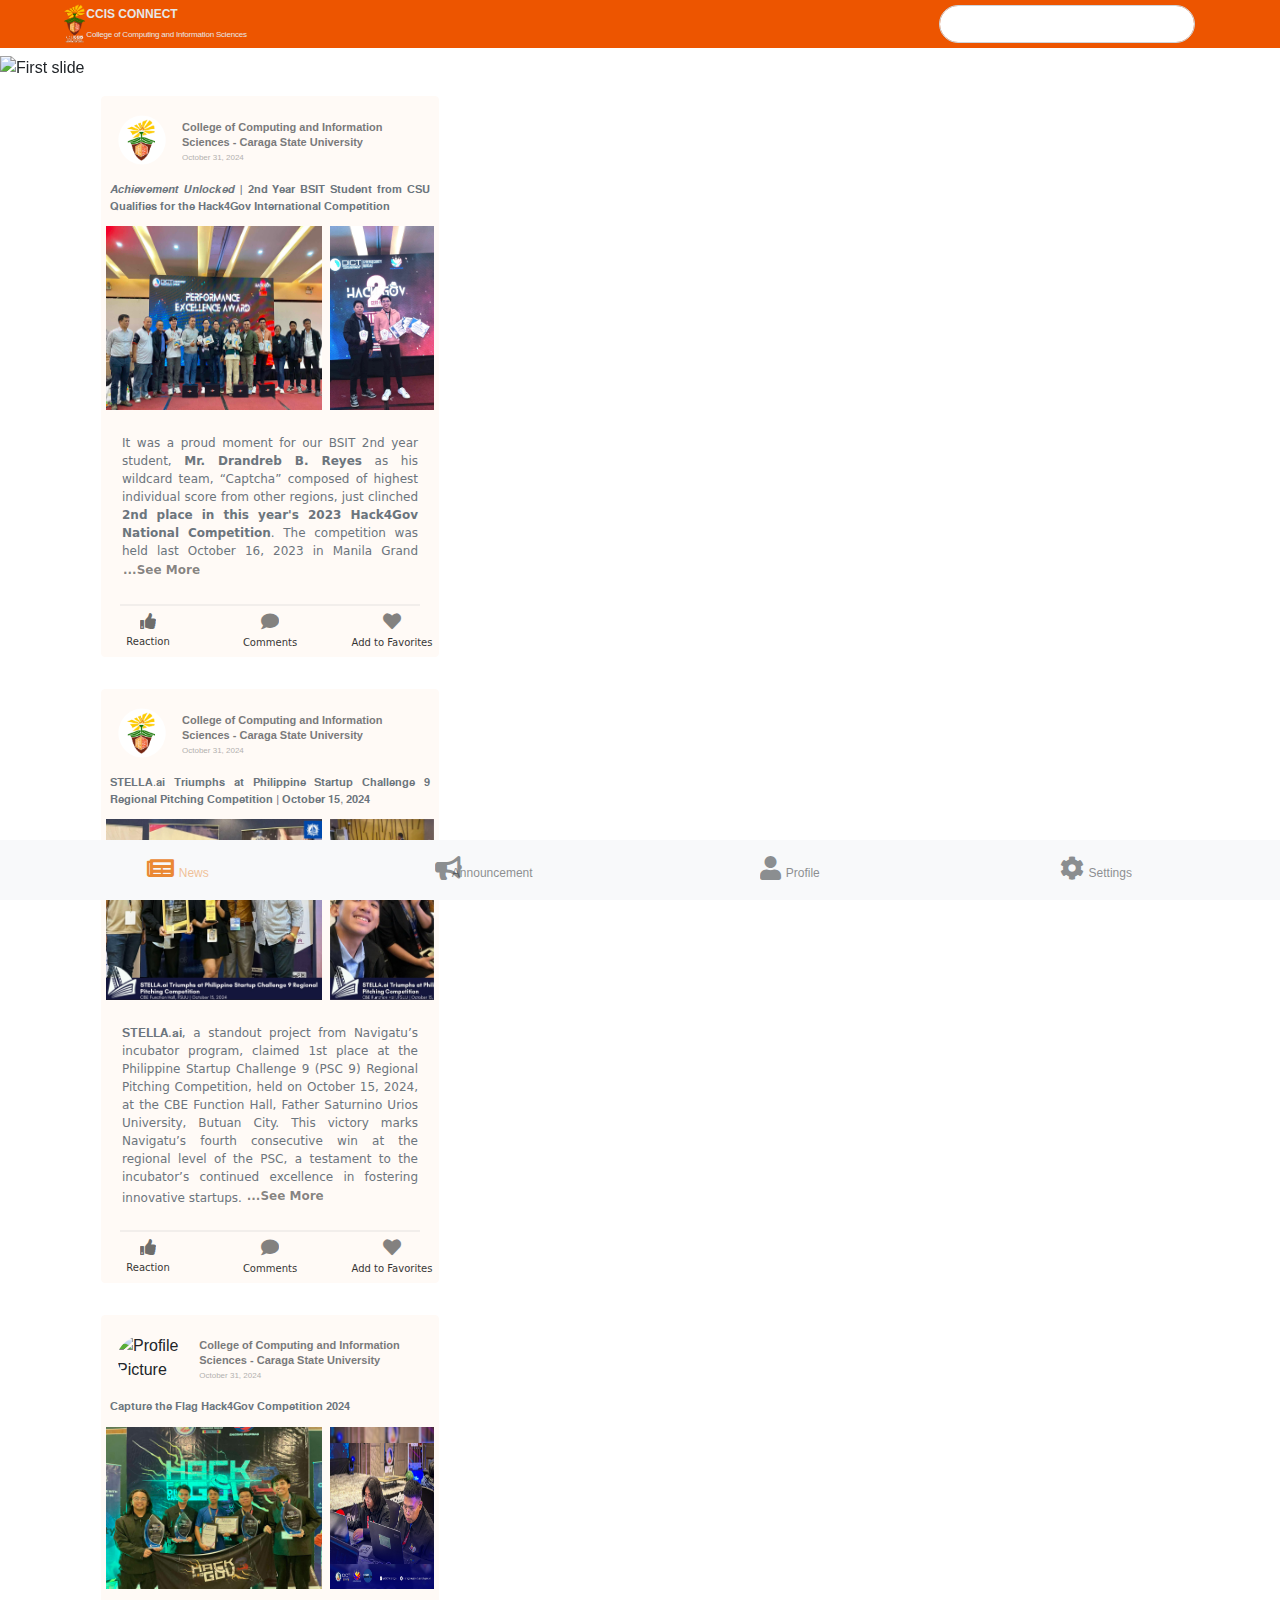
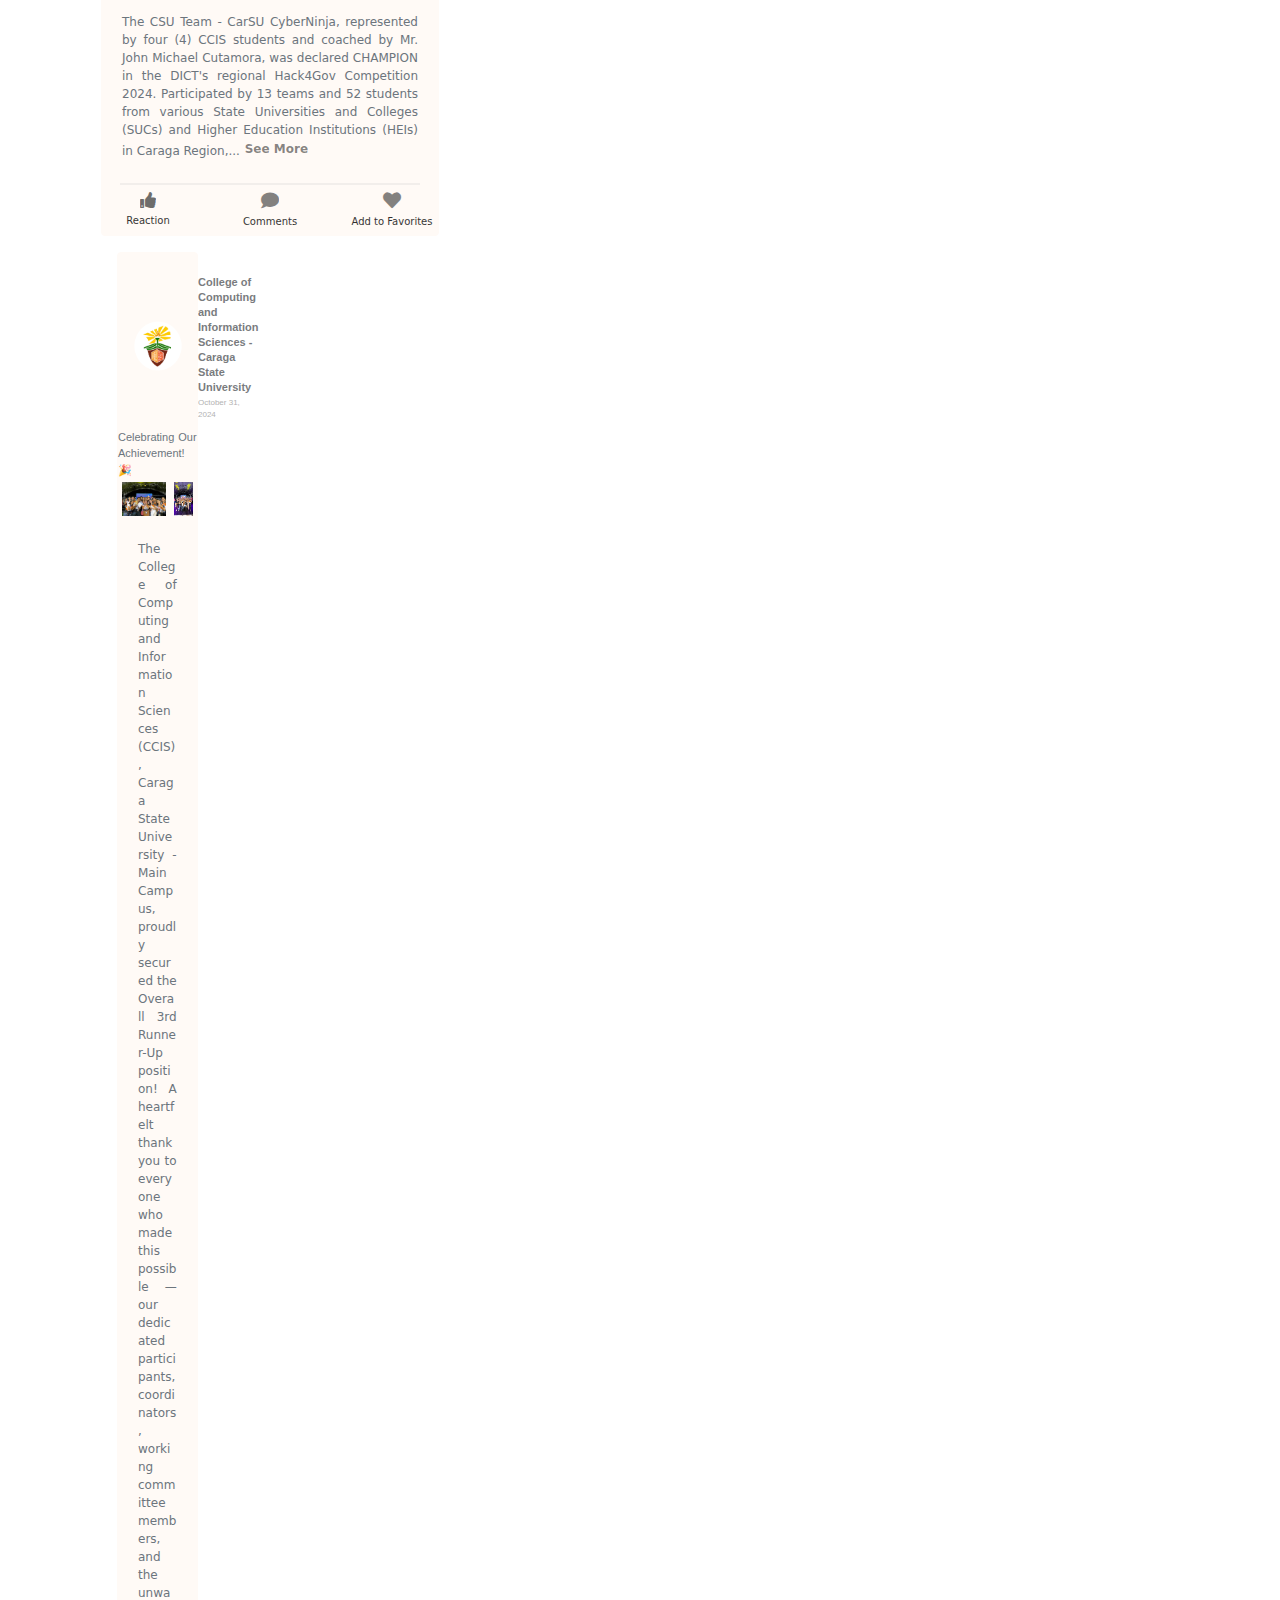
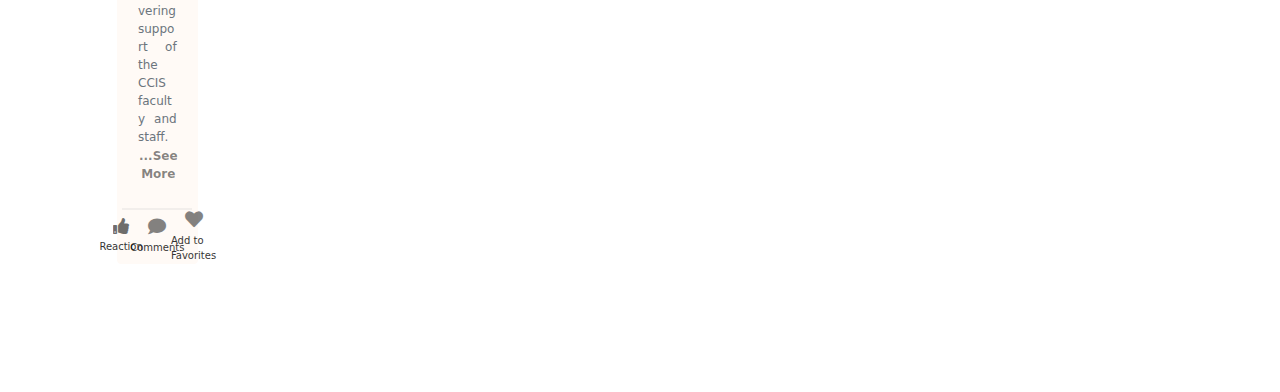
==== pages/index.html @ 8ba3f89b "Fixed Folder Structure" ====
<!DOCTYPE html>
<html lang="en">
  <head>
    <meta charset="UTF-8" />
    <meta name="viewport" content="width=device-width, initial-scale=1.0" />
    <title>CCIS CONNECT</title>
    <link
      href="https://cdn.jsdelivr.net/npm/bootstrap@5.3.0/dist/css/bootstrap.min.css"
      rel="stylesheet"
    />
    <link rel="stylesheet" href="/assets/index.css" />
    <link
      href="https://stackpath.bootstrapcdn.com/bootstrap/4.5.2/css/bootstrap.min.css"
      rel="stylesheet"
    />
    <link
      rel="stylesheet"
      href="https://cdnjs.cloudflare.com/ajax/libs/font-awesome/5.15.4/css/all.min.css"
    />
  </head>
  <body>
    <!-- Header -->
    <header class="header">
      <div class="container">
        <div class="row align-items-center">
          <div class="col-2 col-md-auto text-center logo ps-0 ms-n2">
            <img
              src="\assets\images\logo\logo.png"
              alt="CCIS Logo"
              class="img-fluid mt-1"
              style="height: 44px"
            />
          </div>

          <!-- Text Column -->
          <div class="col-5 col-md text-start ps-0 ms-n2">
            <h2 class="mb-2 title">CCIS CONNECT</h2>
            <p class="mb-0 small">
              College of Computing and Information Sciences
            </p>
          </div>

          <div class="col col-md-auto text-end search">
            <form class="d-flex position-relative">
              <input
                class="form-control rounded-pill extended-search"
                type="search"
                aria-label="Search"
                style="padding-right: 35px"
              />
              <span
                class="position-absolute end-0 top-50 translate-middle-y me-3"
              >
                <i class="bi bi-search"></i>
                <!-- Bootstrap icon class for a search icon -->
              </span>
            </form>
          </div>
        </div>
      </div>
    </header>
    <!-- End Header -->

    <!-- Navbar -->

    <!-- Navigation Bar -->
    <nav class="navbar fixed-bottom navbar-light bg-light">
      <div class="container-fluid pl-4">
        <div class="row w-100 text-center">
          <div class="col-3">
            <a class="nav-link btn-nav" href="index.html">
              <i class="fas fa-newspaper"></i>
              <span>News</span>
            </a>
          </div>
          <div class="col-3">
            <a class="nav-link btn-nav" href="Announcement.html">
              <i class="fas fa-bullhorn"></i>
              <span class="asq">Announcement</span>
            </a>
          </div>
          <div class="col-3">
            <a class="nav-link btn-nav" href="#">
              <i class="fas fa-user"></i>
              <span clas>Profile</span>
            </a>
          </div>
          <div class="col-3">
            <a class="nav-link btn-nav" href="#">
              <i class="fas fa-cog"></i>
              <span>Settings</span>
            </a>
          </div>
        </div>
      </div>
    </nav>

    <!-- End Navbar -->

    <!-- Start Carousel -->
    <div class="carousel-container">
      <div
        id="carouselExampleIndicators"
        class="carousel slide pt-2"
        data-bs-ride="carousel"
      >
        <div class="carousel-indicators">
          <button
            type="button"
            data-bs-target="#carouselExampleIndicators"
            data-bs-slide-to="0"
            class="active"
            aria-current="true"
            aria-label="Slide 1"
          ></button>
          <button
            type="button"
            data-bs-target="#carouselExampleIndicators"
            data-bs-slide-to="1"
            aria-label="Slide 2"
          ></button>
          <button
            type="button"
            data-bs-target="#carouselExampleIndicators"
            data-bs-slide-to="2"
            aria-label="Slide 3"
          ></button>
        </div>
        <div class="carousel-inner">
          <div class="carousel-item active">
            <img
              src="/assets/images/Slides/1.png"
              class="d-block w-100"
              alt="First slide"
            />
          </div>
          <div class="carousel-item">
            <img
              src="/assets/images/Slides/2.jpg"
              class="d-block w-100"
              alt="Second slide"
            />
          </div>
          <div class="carousel-item">
            <img
              src="a/ssets/images/Slides/3.jpg"
              class="d-block w-100"
              alt="Third slide"
            />
          </div>
        </div>
        <button
          class="carousel-control-prev"
          type="button"
          data-bs-target="#carouselExampleIndicators"
          data-bs-slide="prev"
        >
          <span class="carousel-control-prev-icon" aria-hidden="true"></span>
          <span class="visually-hidden">Previous</span>
        </button>
        <button
          class="carousel-control-next"
          type="button"
          data-bs-target="#carouselExampleIndicators"
          data-bs-slide="next"
        >
          <span class="carousel-control-next-icon" aria-hidden="true"></span>
          <span class="visually-hidden">Next</span>
        </button>
      </div>
    </div>
    <!-- End Carousel -->

    <!-- Content Cards -->
    <div class="container">
      <!-- First Card -->
      <div class="col-md-4 p-3">
        <div class="card">
          <!-- Profile -->
          <div class="container mt-2">
            <div class="profile-container">
              <div class="profilepic">
                <img
                  src="/assets/images/Profile/Profile Pic.png"
                  alt="Profile Picture"
                  width="50px"
                />
              </div>
              <div class="profile-info text-start">
                <p class="user_name mt-1">
                  College of Computing and Information Sciences - Caraga State
                  University
                </p>
                <small class="date">October 31, 2024</small>
              </div>
            </div>
          </div>
          <!--  End Profile -->
          <div class="container">
            <div class="row pt-2 pb-">
              <small class="text-secondary title p-2"
                >𝑨𝒄𝒉𝒊𝒆𝒗𝒆𝒎𝒆𝒏𝒕 𝑼𝒏𝒍𝒐𝒄𝒌𝒆𝒅 | 𝟐𝐧𝐝 𝐘𝐞𝐚𝐫 𝐁𝐒𝐈𝐓 𝐒𝐭𝐮𝐝𝐞𝐧𝐭 𝐟𝐫𝐨𝐦 𝐂𝐒𝐔 𝐐𝐮𝐚𝐥𝐢𝐟𝐢𝐞𝐬
                𝐟𝐨𝐫 𝐭𝐡𝐞 𝐇𝐚𝐜𝐤𝟒𝐆𝐨𝐯 𝐈𝐧𝐭𝐞𝐫𝐧𝐚𝐭𝐢𝐨𝐧𝐚𝐥 𝐂𝐨𝐦𝐩𝐞𝐭𝐢𝐭𝐢𝐨𝐧</small
              >
            </div>
            <div class="row g-0">
              <div class="col-8 p-1">
                <img
                  src="/assets/images/News Feed/1.jpg"
                  class="img-fluid w-100 h-100"
                  alt="CCIS Achievement"
                />
              </div>
              <div class="col-4 p-1">
                <img
                  src="/assets/images/News Feed/2.jpg"
                  class="img-fluid w-100"
                  alt="CCIS Achievement"
                />
              </div>
            </div>
          </div>

          <div class="card-body text-secondary">
            <p class="card-text cardtext">
              <span class="preview-text">
                It was a proud moment for our BSIT 2nd year student,
                <b>Mr. Drandreb B. Reyes</b> as his wildcard team, “Captcha”
                composed of highest individual score from other regions, just
                clinched
                <b
                  >2nd place in this year's 2023 Hack4Gov National
                  Competition</b
                >. The competition was held last October 16, 2023 in Manila
                Grand
              </span>
              <span class="more-text" style="display: none">
                Opera Hotel, Santa Cruz Manila. Team “AdDU” from Ateneo de Davao
                University hailed as the Champion of this year's 2023 Hack4Gov
                National Competition. Last August 2023, Mr. Drandreb B. Reyes,
                together with his teammates “Kr4ken” of Caraga State University
                bagged 1st runner-up in the Hack4Gov Capture the Flag Regional
                Qualifying Round, with FSUU team winning the Hack4Gov
                competition. During the competition, Mr. Drandreb B. Reyes
                achieved the highest individual score and earned a spot in the
                wildcard representing Mindanao Region. Mr. Drandreb B. Reyes
                will be one of the representatives of the Philippines in the
                International Competition as he scored among the highest in the
                2023 Hack4Gov National Competition, mentored by Mr. John Michael
                F. Cutamora.
              </span>
              <button class="toggle-btn btn btn-link p-0">...See More</button>
            </p>
          </div>
          <!-- Reaction Area -->
          <div class="row">
            <div class="container text-secondary">
              <hr
                style="
                  width: 89%;
                  border-color: #ccc;
                  border-width: 2px;
                  margin: 0 auto;
                "
              />
            </div>

            <div class="col-4 interaction">
              <div class="reaction-container text-center position-relative">
                <!-- Reaction Emojis Container -->
                <div id="reactionEmojis" class="reaction-emojis">
                  <span class="emoji" data-reaction="👍">👍</span>
                  <span class="emoji" data-reaction="👏">👏</span>
                  <span class="emoji" data-reaction="❤️">❤️</span>
                  <span class="emoji" data-reaction="😂">😂</span>
                  <span class="emoji" data-reaction="😮">😮</span>
                  <span class="emoji" data-reaction="😢">😢</span>
                </div>

                <!-- Like Button -->
                <button id="likeButton" class="reaction-btn btn btn-link">
                  <i class="fas fa-thumbs-up"></i>
                  <!-- Like icon -->
                  <span id="selectedReaction">Reaction</span>
                </button>
              </div>
            </div>
            <!-- Comment Button -->
            <div class="col-4 text-secondary interaction">
              <div class="interaction-item comment-toggle">
                <i class="fas fa-comment"></i>
                <span>Comments</span>
              </div>
            </div>

            <!-- End Comment -->

            <!-- Favorites -->
            <div class="col-4 text-secondary interaction">
              <div class="interaction-item favorite-toggle">
                <i class="fas fa-heart"></i>
                <span>Add to Favorites</span>
              </div>
            </div>

            <!-- End Favorites -->

            <!-- Comment Display -->

            <!-- Comments Section -->
            <div class="container mt-2 comment-section d-none">
              <div class="row">
                <div class="col-12">
                  <!-- Example Comment -->

                  <div id="commentsContainer" class="mt-4">
                    <!-- Existing Comments -->
                    <!-- Comment 1 -->
                    <div class="d-flex align-items-start m-2 pb-2 comment">
                      <img
                        src="/assets/images/Profile/profile pic 2.jpg"
                        alt="Profile Picture"
                        class="profile-pic"
                      />
                      <div class="ms-2">
                        <b id="user_name">John Doe</b>
                        <p class="comment-text">
                          Congratulations on this amazing achievement!
                        </p>
                      </div>
                    </div>
                    <!-- Comment 2 -->
                    <div class="d-flex align-items-start m-2 mb-2 comment">
                      <img
                        src="/assets/images/Profile/profile pic 3.jpg"
                        alt="Profile Picture"
                        class="profile-pic"
                      />
                      <div class="ms-2">
                        <b id="user_name">Mike Frost</b>
                        <p class="comment-text">
                          Amazing work! Wishing you all the best for the future.
                        </p>
                      </div>
                    </div>
                  </div>
                </div>
                <!-- Add Comment Form -->
                <div class="col-12 mt-4 pb-2">
                  <!-- Add Comment Input -->
                  <div class="d-flex align-items-start">
                    <img
                      src="/assets/images/Profile/Profile Pic.png"
                      alt="Your Profile Picture"
                      class="profile-pic"
                    />
                    <div class="ms-2 flex-grow-1">
                      <input
                        type="text"
                        class="form-control small-input"
                        id="commentInput"
                        placeholder="Add a comment..."
                      />
                    </div>
                    <button class="btn post-btn-custom ms-2" id="addCommentBtn">
                      <i class="fas fa-paper-plane"></i>
                    </button>
                  </div>
                </div>

                <!-- End Add Comment Form -->
              </div>
            </div>
            <!-- End Comment Display -->
          </div>

          <!-- End Reaction -->
        </div>
      </div>
      <!-- End First Card -->
      <!-- Second Card -->
      <div class="col-md-4 p-3">
        <div class="card">
          <!-- Profile -->
          <div class="container mt-2">
            <div class="profile-container">
              <div class="profilepic">
                <img
                  src="/assets/images/Profile/Profile Pic.png"
                  alt="Profile Picture"
                  width="50px"
                />
              </div>
              <div class="profile-info text-start">
                <p class="user_name mt-1">
                  College of Computing and Information Sciences - Caraga State
                  University
                </p>
                <small class="date">October 31, 2024</small>
              </div>
            </div>
          </div>
          <!--  End Profile -->
          <div class="container">
            <div class="row pt-2 pb-">
              <small class="text-secondary title p-2"
                >𝐒𝐓𝐄𝐋𝐋𝐀.𝐚𝐢 𝐓𝐫𝐢𝐮𝐦𝐩𝐡𝐬 𝐚𝐭 𝐏𝐡𝐢𝐥𝐢𝐩𝐩𝐢𝐧𝐞 𝐒𝐭𝐚𝐫𝐭𝐮𝐩 𝐂𝐡𝐚𝐥𝐥𝐞𝐧𝐠𝐞 𝟗 𝐑𝐞𝐠𝐢𝐨𝐧𝐚𝐥
                𝐏𝐢𝐭𝐜𝐡𝐢𝐧𝐠 𝐂𝐨𝐦𝐩𝐞𝐭𝐢𝐭𝐢𝐨𝐧 | 𝐎𝐜𝐭𝐨𝐛𝐞𝐫 𝟏𝟓, 𝟐𝟎𝟐𝟒</small
              >
            </div>
            <div class="row g-0">
              <div class="col-8 p-1">
                <img
                  src="/assets/images/News Feed/10.jpg"
                  class="img-fluid w-100 h-100"
                  alt="CCIS Achievement"
                />
              </div>
              <div class="col-4 p-1">
                <img
                  src="/assets/images/News Feed/11.jpg"
                  class="img-fluid w-100 h-100"
                  alt="CCIS Achievement"
                />
              </div>
            </div>
          </div>

          <div class="card-body text-secondary">
            <p class="card-text cardtext">
              <span class="preview-text">
                𝐒𝐓𝐄𝐋𝐋𝐀.𝐚𝐢, a standout project from Navigatu’s incubator program,
                claimed 1st place at the Philippine Startup Challenge 9 (PSC 9)
                Regional Pitching Competition, held on October 15, 2024, at the
                CBE Function Hall, Father Saturnino Urios University, Butuan
                City. This victory marks Navigatu’s fourth consecutive win at
                the regional level of the PSC, a testament to the incubator’s
                continued excellence in fostering innovative startups.
              </span>
              <span class="more-text" style="display: none">
                🎉 STELLA.ai is poised to revolutionize stroke detection through
                the power of artificial intelligence. Originally conceived as a
                Capstone project by 𝐌𝐫. 𝐅𝐫𝐚𝐧𝐜𝐢𝐬 𝐉𝐨𝐡𝐧 𝐒𝐚𝐮𝐥 𝐓𝐢𝐧-𝐚𝐨, 𝐌𝐬. 𝐑𝐡𝐞𝐚 𝐁𝐞𝐭𝐞,
                and 𝐌𝐫. 𝐀𝐧𝐠𝐞𝐥𝐨 𝐆𝐚𝐥𝐨𝐩𝐞, 4th year BS Information Technology
                students at Caraga State University, the innovation was further
                refined under the mentorship of 𝐌𝐫. 𝐉𝐚𝐦𝐞𝐬 𝐄𝐚𝐫𝐥 𝐂𝐮𝐛𝐢𝐥𝐥𝐚𝐬, a
                Computer Science faculty member and Center Chief of the Virtual
                Learning Resource Center (VLRC). In recognition of their
                outstanding work, the team received the prestigious “𝐁𝐞𝐬𝐭 𝐢𝐧
                𝐕𝐢𝐝𝐞𝐨 𝐏𝐢𝐭𝐜𝐡 𝐀𝐰𝐚𝐫𝐝,” highlighting the project’s potential to
                significantly advance medical diagnostics using AI-driven
                solutions. AgriSell, from North Eastern Mindanao State
                University, secured 2nd place, while BayaniBlue Aquaculture
                Solutions from Caraga State University-Cabadbaran Campus took
                3rd place. Both projects are part of the TARA Agri-Aqua TBI
                incubation program, Caraga State University’s second Technology
                Business Incubator. The Philippine Startup Challenge, organized
                annually by the Department of Information and Communications
                Technology (DICT) through its ICT Industry Development Bureau
                (IIDB), aims to inspire young Filipino entrepreneurs to develop
                innovative ICT products and services that address key societal
                issues and drive entrepreneurial growth. As the regional
                champion, STELLA.ai will have the chance to represent the Caraga
                region in the upcoming PSC 9 National Pitching Competition later
                this year. 🚀 Congratulations to all the winners and
                participants for their outstanding contributions! 🎉 #CSU
                #Navigatu #STELLAai #Technopreneurship #Innovation
                #StrokeDetection #CaragaRISE #PSC9 #DICT
              </span>
              <button class="toggle-btn btn btn-link p-0">...See More</button>
            </p>
          </div>
          <!-- Reaction Area -->
          <div class="row">
            <div class="container text-secondary">
              <hr
                style="
                  width: 89%;
                  border-color: #ccc;
                  border-width: 2px;
                  margin: 0 auto;
                "
              />
            </div>

            <div class="col-4 interaction">
              <div class="reaction-container text-center position-relative">
                <!-- Reaction Emojis Container -->
                <div id="reactionEmojis" class="reaction-emojis">
                  <span class="emoji" data-reaction="👍">👍</span>
                  <span class="emoji" data-reaction="👏">👏</span>
                  <span class="emoji" data-reaction="❤️">❤️</span>
                  <span class="emoji" data-reaction="😂">😂</span>
                  <span class="emoji" data-reaction="😮">😮</span>
                  <span class="emoji" data-reaction="😢">😢</span>
                </div>

                <!-- Like Button -->
                <button id="likeButton" class="reaction-btn btn btn-link">
                  <i class="fas fa-thumbs-up"></i>
                  <!-- Like icon -->
                  <span id="selectedReaction">Reaction</span>
                </button>
              </div>
            </div>
            <!-- Comment Button -->
            <div class="col-4 text-secondary interaction">
              <div class="interaction-item comment-toggle">
                <i class="fas fa-comment"></i>
                <span>Comments</span>
              </div>
            </div>

            <!-- End Comment -->

            <!-- Favorites -->
            <div class="col-4 text-secondary interaction">
              <div class="interaction-item favorite-toggle">
                <i class="fas fa-heart"></i>
                <span>Add to Favorites</span>
              </div>
            </div>

            <!-- End Favorites -->

            <!-- Comment Display -->

            <!-- Comments Section -->
            <div class="container mt-2 comment-section d-none">
              <div class="row">
                  <div class="col-12">
                      <!-- Comments Container -->
                      <div class="comments-container mt-4">
                          <!-- Example Comments -->
                          <div class="d-flex align-items-start m-2 pb-2 comment">
                              <img src="/assets/images/Profile/profile pic 2.jpg" alt="Profile Picture" class="profile-pic" />
                              <div class="ms-2">
                                  <b class="user-name">John Doe</b>
                                  <p class="comment-text">Congratulations on this amazing achievement!</p>
                              </div>
                          </div>
                          <div class="d-flex align-items-start m-2 pb-2 comment">
                              <img src="/assets/images/Profile/profile pic 3.jpg" alt="Profile Picture" class="profile-pic" />
                              <div class="ms-2">
                                  <b class="user-name">Mike Frost</b>
                                  <p class="comment-text">Amazing work! Wishing you all the best for the future.</p>
                              </div>
                          </div>
                      </div>
                  </div>
                  <!-- Add Comment Form -->
                  <div class="col-12 mt-4 pb-2">
                      <div class="d-flex align-items-start">
                          <img src="/assets/images/Profile/Profile Pic.png" alt="Your Profile Picture" class="profile-pic" />
                          <div class="ms-2 flex-grow-1">
                              <input type="text" class="form-control small-input comment-input" placeholder="Add a comment..." />
                          </div>
                          <button class="btn post-btn-custom ms-2 add-comment-btn">
                              <i class="fas fa-paper-plane"></i>
                          </button>
                      </div>
                  </div>
              </div>
          </div>
          
            <!-- End Comment Display -->
          </div>

          <!-- End Reaction -->
        </div>
      </div>
      <!-- End Second Card -->
      <!-- Second Card -->
      <div class="col-md-4 p-3">
        <div class="card">
          <!-- Profile -->
          <div class="container mt-2">
            <div class="profile-container">
              <div class="profilepic">
                <img
                  src="/ssets/images/Profile/Profile Pic.png"
                  alt="Profile Picture"
                  width="50px"
                />
              </div>
              <div class="profile-info text-start">
                <p class="user_name mt-1">
                  College of Computing and Information Sciences - Caraga State
                  University
                </p>
                <small class="date">October 31, 2024</small>
              </div>
            </div>
          </div>
          <!--  End Profile -->

          <div class="container">
            <div class="row pt-2 pb-">
              <small class="text-secondary title p-2"
                >𝐂𝐚𝐩𝐭𝐮𝐫𝐞 𝐭𝐡𝐞 𝐅𝐥𝐚𝐠 𝐇𝐚𝐜𝐤𝟒𝐆𝐨𝐯 𝐂𝐨𝐦𝐩𝐞𝐭𝐢𝐭𝐢𝐨𝐧 𝟐𝟎𝟐𝟒</small
              >
            </div>
            <div class="row g-0">
              <div class="col-8 p-1">
                <img
                  src="/assets/images/News Feed/3.jpg"
                  class="img-fluid w-100 h-100"
                  alt="CCIS Achievement"
                />
              </div>
              <div class="col-4 p-1">
                <img
                  src="/assets/images/News Feed/4.jpg"
                  class="img-fluid w-100 h-100"
                  alt="CCIS Achievement"
                />
              </div>
            </div>
          </div>

          <div class="card-body text-secondary">
            <p class="card-text cardtext">
              <span class="preview-text">
                The CSU Team - CarSU CyberNinja, represented by four (4) CCIS
                students and coached by Mr. John Michael Cutamora, was declared
                CHAMPION in the DICT's regional Hack4Gov Competition 2024.
                Participated by 13 teams and 52 students from various State
                Universities and Colleges (SUCs) and Higher Education
                Institutions (HEIs) in Caraga Region,...
              </span>
              <span class="more-text" style="display: none">
                the event was held today, 23rd of August at the Almont Inland
                Resort, Butuan City. The team will represent Caraga in the
                national competitions to be held on October 2024.
              </span>
              <button class="toggle-btn btn btn-link p-0">See More</button>
            </p>
          </div>

          <!-- Reaction Area -->
          <div class="row">
            <div class="container text-secondary">
              <hr
                style="
                  width: 89%;
                  border-color: #ccc;
                  border-width: 2px;
                  margin: 0 auto;
                "
              />
            </div>

            <div class="col-4 interaction">
              <div class="reaction-container text-center position-relative">
                <!-- Reaction Emojis Container -->
                <div id="reactionEmojis" class="reaction-emojis">
                  <span class="emoji" data-reaction="👍">👍</span>
                  <span class="emoji" data-reaction="👏">👏</span>
                  <span class="emoji" data-reaction="❤️">❤️</span>
                  <span class="emoji" data-reaction="😂">😂</span>
                  <span class="emoji" data-reaction="😮">😮</span>
                  <span class="emoji" data-reaction="😢">😢</span>
                </div>

                <!-- Like Button -->
                <button id="likeButton" class="reaction-btn btn btn-link">
                  <i class="fas fa-thumbs-up"></i>
                  <!-- Like icon -->
                  <span id="selectedReaction">Reaction</span>
                </button>
              </div>
            </div>

            <!-- Comment Button -->
            <div class="col-4 text-secondary interaction">
              <div class="interaction-item comment-toggle">
                <i class="fas fa-comment"></i>
                <span>Comments</span>
              </div>
            </div>

            <!-- Favorites -->
            <div class="col-4 text-secondary interaction">
              <div class="interaction-item favorite-toggle">
                <i class="fas fa-heart"></i>
                <span>Add to Favorites</span>
              </div>
            </div>

            <!-- Comment Display -->
            <div class="container mt-2 comment-section d-none">
              <div class="row">
                  <div class="col-12">
                      <!-- Example Comment -->
                      <div class="comments-container mt-4">
                          <!-- Dynamic Comments will be inserted here -->
                      </div>
                  </div>
                  <!-- Add Comment Form -->
                  <div class="col-12 mt-4 pb-2">
                      <div class="d-flex align-items-start">
                          <img
                              src="/assets/images/Profile/Profile Pic.png"
                              alt="Your Profile Picture"
                              class="profile-pic"
                          />
                          <div class="ms-2 flex-grow-1">
                              <input
                                  type="text"
                                  class="form-control small-input comment-input"
                                  placeholder="Add a comment..."
                              />
                          </div>
                          <button
                              class="btn post-btn-custom ms-2 add-comment-btn"
                          >
                              <i class="fas fa-paper-plane"></i>
                          </button>
                      </div>
                  </div>
              </div>
          </div>
          
          <!-- End Reaction -->
        </div>
      </div>

      <!-- End -->

      <!-- Third Card -->
      <div class="col-md-4 p-3">
        <div class="card">
          <!-- Profile -->
          <div class="container mt-2">
            <div class="profile-container">
              <div class="profilepic">
                <img
                  src="/assets/images/Profile/Profile Pic.png"
                  alt="Profile Picture"
                  width="50px"
                />
              </div>
              <div class="profile-info text-start">
                <p class="user_name mt-1">
                  College of Computing and Information Sciences - Caraga State
                  University
                </p>
                <small class="date">October 31, 2024</small>
              </div>
            </div>
          </div>
          <!--  End Profile -->
          <div class="container">
            <div class="row pt-2 pb-">
              <small class="text-secondary title"
                >Celebrating Our Achievement! 🎉</small
              >
            </div>
            <div class="row g-0">
              <div class="col-8 p-1">
                <img
                  src="/assets/images/News Feed/8.jpg"
                  class="img-fluid w-100 h-100"
                  alt="CCIS Achievement"
                />
              </div>
              <div class="col-4 p-1">
                <img
                  src="/assets/images/News Feed/9.jpg"
                  class="img-fluid w-100 h-100"
                  alt="CCIS Achievement"
                />
              </div>
            </div>
          </div>

          <div class="card-body text-secondary">
            <p class="card-text cardtext">
              <span class="preview-text">
                The College of Computing and Information Sciences (CCIS), Caraga
                State University - Main Campus, proudly secured the Overall 3rd
                Runner-Up position! A heartfelt thank you to everyone who made
                this possible — our dedicated participants, coordinators,
                working committee members, and the unwavering support of the
                CCIS faculty and staff.
              </span>
              <span class="more-text" style="display: none">
                Special thanks to the CSU College of Computing and Information
                Sciences Local Student Government and my co-officers for
                standing strong through the challenges. Together, we will
                continue to learn, grow, and face even bigger challenges ahead.
                Here’s to more events that will elevate the talents and skills
                of our CCIS students! 🫶🏼
              </span>
              <button class="toggle-btn btn btn-link p-0">...See More</button>
            </p>
          </div>
        <!-- Reaction Area -->
        <div class="row">
          <div class="container text-secondary">
            <hr
              style="
                width: 89%;
                border-color: #ccc;
                border-width: 2px;
                margin: 0 auto;
              "
            />
          </div>

          <div class="col-4 interaction">
            <div class="reaction-container text-center position-relative">
              <!-- Reaction Emojis Container -->
              <div id="reactionEmojis" class="reaction-emojis">
                <span class="emoji" data-reaction="👍">👍</span>
                <span class="emoji" data-reaction="👏">👏</span>
                <span class="emoji" data-reaction="❤️">❤️</span>
                <span class="emoji" data-reaction="😂">😂</span>
                <span class="emoji" data-reaction="😮">😮</span>
                <span class="emoji" data-reaction="😢">😢</span>
              </div>

              <!-- Like Button -->
              <button id="likeButton" class="reaction-btn btn btn-link">
                <i class="fas fa-thumbs-up"></i>
                <!-- Like icon -->
                <span id="selectedReaction">Reaction</span>
              </button>
            </div>
          </div>
          <!-- Comment Button -->
          <div class="col-4 text-secondary interaction">
            <div class="interaction-item comment-toggle">
              <i class="fas fa-comment"></i>
              <span>Comments</span>
            </div>
          </div>

          <!-- End Comment -->

          <!-- Favorites -->
          <div class="col-4 text-secondary interaction">
            <div class="interaction-item favorite-toggle">
              <i class="fas fa-heart"></i>
              <span>Add to Favorites</span>
            </div>
          </div>

          <!-- End Favorites -->

          <!-- Comment Display -->

          <!-- Comments Section -->
          <!-- Comments Section -->
<div class="container mt-2 comment-section d-none">
  <div class="row">
    <div class="col-12">
      <!-- Example Comment -->
      <div class="comments-container mt-4">
        <!-- Existing Comments -->
        <div class="d-flex align-items-start m-2 pb-2 comment">
          <img src="/assets/images/Profile/profile pic 2.jpg" alt="Profile Picture" class="profile-pic" />
          <div class="ms-2">
            <b class="user_name">John Doe</b>
            <p class="comment-text">Congratulations on this amazing achievement!</p>
          </div>
        </div>
        <div class="d-flex align-items-start m-2 mb-2 comment">
          <img src="/assets/images/Profile/profile pic 3.jpg" alt="Profile Picture" class="profile-pic" />
          <div class="ms-2">
            <b class="user_name">Mike Frost</b>
            <p class="comment-text">Amazing work! Wishing you all the best for the future.</p>
          </div>
        </div>
      </div>
    </div>

    <!-- Add Comment Form -->
    <div class="col-12 mt-4 pb-2">
      <div class="d-flex align-items-start">
        <img src="/assets/images/Profile/Profile Pic.png" alt="Your Profile Picture" class="profile-pic" />
        <div class="ms-2 flex-grow-1">
          <input type="text" class="form-control small-input comment-input" placeholder="Add a comment..." />
        </div>
        <button class="btn post-btn-custom ms-2 add-comment-btn">
          <i class="fas fa-paper-plane"></i>
        </button>
      </div>
    </div>
  </div>
</div>

          <!-- End Comment Display -->
        </div>

        <!-- End Reaction -->
        </div>
      </div>
      <!-- End Third Card -->

  
<br>
<br>
<br>
<br>

    <!-- </div> -->
    <link
      rel="stylesheet"
      href="https://cdnjs.cloudflare.com/ajax/libs/bootstrap-icons/1.8.1/font/bootstrap-icons.min.css"
    />
    <script src="https://cdn.jsdelivr.net/npm/@popperjs/core@2.11.7/dist/umd/popper.min.js"></script>
    <script src="https://cdn.jsdelivr.net/npm/bootstrap@5.3.0/dist/js/bootstrap.min.js"></script>

    <!-- JS -->
    <script src="/assets/js/newsfeed.js"></script>

    <!-- JS NAVBAR -->
    <script src="https://kit.fontawesome.com/a076d05399.js"></script>
    <script src="https://code.jquery.com/jquery-3.5.1.slim.min.js"></script>
    <script src="https://cdn.jsdelivr.net/npm/@popperjs/core@2.5.4/dist/umd/popper.min.js"></script>
    <script src="https://stackpath.bootstrapcdn.com/bootstrap/4.5.2/js/bootstrap.min.js"></script>
  </body>
</html>
---- assets/index.css ----
h2.title {
  color: rgb(231, 231, 231);
  font-size: 12px;
  font-weight: bold;
  margin-left: -18px;
}
p.small {
  color: rgb(231, 231, 231);
  font-size: 8px;
  letter-spacing: -0.2px;

  margin-left: -18px;
  font-family: sans-serif;
}
.header {
  text-align: center;
  background-color: #ed5500;
}
/* .article {
  margin-bottom: 30px;
} */
.card-img-top {
  height: 200px;
  object-fit: cover;
}

div.logo {
  margin-left: -10px;
}
.extended-search {
  width: 200%; /* Ensures it fills the parent container */
  max-width: 400px; /* Optional: Set a max width for control */
  padding-left: 15px; /* Adds some padding for better aesthetics */
  padding-right: 15px;
}

.search {
  margin-left: -20px;
}

.user_name {
  font-size: 11px; /* Adjust the size as needed */
  font-weight: bold; /* Optional: add bold for emphasis */
  margin-bottom: 0; /* Remove bottom margin to prevent spacing */
  opacity: 60%;
  line-height: 15px;
}

small.date {
  display: block; /* Ensures it goes to the next line */
  opacity: 60%;
  font-size: 8px; /* Adjust the size to make it more readable */
  margin-top: 2px; /* Adds a small space between the name and date */
  margin-left: 0; /* Reset margin if needed */
}

.profile-container {
  display: flex;
  align-items: center;
  margin-top: 10px;
}
.profilepic img {
  border-radius: 50%;
}
.profile-info {
  margin-left: 15px;
}
.user_name {
  margin-bottom: 0;
  font-weight: bold;
}
.date {
  color: gray;
}

.title {
  font-size: 11px;
  text-align: justify;
}

.cardtext {
  font-size: 12px;
  text-align: justify;
  font-family: system-ui, -apple-system, BlinkMacSystemFont, "Segoe UI", Roboto,
    Oxygen, Ubuntu, Cantarell, "Open Sans", "Helvetica Neue", sans-serif;
}

/* STICKY */
/* Ensure the header stays at the top */
header.header {
  position: sticky;
  top: 0;
  z-index: 1000;
}

/* Make the carousel sticky below the header */
/* .carousel {
  position: sticky;
  top: 60px; 
  z-index: 999;
  background-color: #fff; 
} */

/* search */
.extended-search {
  padding-right: 35px; /* Adjust padding to make space for the icon */
  border: 2px solid #f25c2a; /* Adjust the border color to your desired color */
  background-color: white;
  color: #333;
}

.search .position-absolute i {
  font-size: 1.2em; /* Adjust icon size as needed */
  color: #333; /* Icon color */
}

/* card */
.card {
  background-color: #fffaf6 !important;
  border: 1px solid #fffaf6 !important;
}

/* See More */
.toggle-btn {
  color: rgba(0, 0, 0, 0.493) !important; /* Black with 60% opacity */
  text-decoration: none !important;
  font-size: 12px !important;
  margin-bottom: 4px !important;
  font-weight: bold !important;
}

.toggle-btn:hover {
  color: rgba(0, 0, 0, 0.534) !important; /* Slightly darker on hover */
}

/* Reaction */
.reaction-container {
  position: relative;
}

.reaction-emojis {
  display: none;
  position: absolute;
  bottom: 40px;
  right: 0;
  background: #fff6f6;
  padding: 5px 10px;
  border-radius: 20px;
  box-shadow: 0px 4px 8px rgba(0, 0, 0, 0.2);
  white-space: nowrap;
}

.reaction-emojis .emoji {
  font-size: 24px;
  cursor: pointer;
  margin: 0 5px;
  transition: transform 0.2s;
}

.reaction-emojis .emoji:hover {
  transform: scale(1.2);
}

.reaction-btn {
  font-size: 12px; /* Adjusted font size */
  color: black !important; /* Ensure the text color is black */
  opacity: 50px;
  text-decoration: none;
  display: flex !important; /* Override inline-block to flex with !important */
  align-items: center;
  flex-direction: column; /* Ensure text below icon */
}

.reaction-btn i {
  margin-bottom: 5px; /* Space between icon and text */
  opacity: 0.7;
}

.reaction-btn span {
  font-size: 10px; /* Ensure the font size is applied */
  color: black !important; /* Ensure the text color is black */
}

#selectedReaction {
  font-size: 10px; /* Ensure the font size is applied */
  color: black !important; /* Ensure the text color is black */
}

/* Icon styling and interaction */
.interaction {
  display: flex;
  align-items: center;
  justify-content: center;
  font-size: 12px; /* Adjusted font size */
  flex-direction: row; /* Place text beside icon by default */
}

.interaction-item {
  display: flex;
  flex-direction: column; /* Ensure text below icon */
  align-items: center;
}

.interaction-item i {
  font-size: 18px; /* Adjust size for consistency */
  margin-bottom: 5px; /* Space between icon and text */
  opacity: 0.6; /* Initial opacity */
  transition: opacity 0.3s ease, color 0.3s ease; /* Smooth transition */
}

.interaction:hover i {
  color: #EA8934; /* Highlight color */
  opacity: 1; /* Full opacity on hover */
}

.text-secondary {
  color: #6c757d !important;
}

/* Media Query for Mobile Screens */
@media (max-width: 768px) {
  .reaction-btn,
  .interaction-item {
    flex-direction: column; /* Place text below icon on mobile */
  }

  .interaction-item i {
    margin-bottom: 5px; /* Adjust spacing between icon and text on mobile */
    margin-right: 0; /* Remove right margin */
  }
}

.pt-2 {
  padding-top: 0 !important;
}

.interaction-item,
.span {
  font-size: 10px; /* Consistent font size */
  color: black !important; /* Ensure the text color is black */
}


/*  */
.reaction-container {
  position: relative;
}

.reaction-emojis {
  position: absolute;
  left: 150%;
  margin-left: 66px !important;
  bottom: 100%;
  margin-bottom: 10px;
  transform: translateX(-50%);
  display: flex;
  justify-content: space-around;
  background: rgb(255, 255, 255);
  border: 1px solid #ddd;
  border-radius: 8px;
  padding: 8px 12px;
  box-shadow: 0 4px 8px rgba(0, 0, 0, 0.2);
  z-index: 10;
  width: fit-content; /* Allow container to fit the content width */
  min-width: 160px;
  max-width: 90vw;
  white-space: nowrap; /* Prevents emojis from wrapping to a new line */
  overflow-x: auto;
  display: none;
}

.emoji {
  padding: 5px;
  cursor: pointer;
  flex: 0 0 auto;
  font-size: 1.5rem;
}

@media (max-width: 480px) {
  .emoji {
    font-size: 1.2rem;
  }
}

.interaction {
  font-family: system-ui, -apple-system, BlinkMacSystemFont, "Segoe UI", Roboto,
    Oxygen, Ubuntu, Cantarell, "Open Sans", "Helvetica Neue", sans-serif;
  opacity: 80%;
}

/* NAVBAR */
/* General reset for row and column */
.row {
  --bs-gutter-x: 0 !important; /* Disable horizontal gutters */
}

.col-3 {
  padding: 0; /* Remove padding from columns */
  display: flex; /* Ensure columns are flex containers */
  flex-direction: column;
  align-items: center;
  justify-content: center;
}

/* Align icons and text in the center */
.nav-link {
  display: flex;
  flex-direction: column;
  align-items: center;
  justify-content: center;
  height: 100%;
  text-decoration: none; /* Remove underline */
  width: 100%; /* Ensure nav-link takes full width */
  padding: 5px 0; /* Adjust spacing */
  color: inherit; /* Ensure color inherits */
}

.nav-link:hover,
.nav-link:focus,
.nav-link.active {
  color: #ea8934; /* Highlight text and icons */
}

/* Adjust opacity on icons when not active */
.nav-link i {
  font-size: 24px; /* Adjust size for consistency */
  margin-bottom: 4px; /* Space between icon and text */
  opacity: 0.5; /* Initial opacity */
  transition: opacity 0.3s ease; /* Smooth transition */
}

.nav-link:hover i,
.nav-link:focus i,
.nav-link.active i {
  opacity: 1; /* Full opacity when active */
}

/* Text styling */
.nav-link span {
  font-size: 12px; /* Adjust text size */
  text-align: center; /* Center text under icon */
  opacity: 0.5; /* Initial opacity */
}

/* Fix alignment on smaller screens */
@media (max-width: 768px) {
  .nav-link i {
    font-size: 20px;
  }

  .nav-link span {
    font-size: 10px;
  }
}

.navbar.fixed-bottom .container-fluid {
  padding-right: 0; /* Remove right padding */
  padding-left: 0; /* Remove left padding */
}

.asq {
  margin-left: -15px;
}
i,
.fas {
  opacity: 10%;
}


/* COMMENT */

/* General Styles */
.comment-section {
  font-size: 0.875rem; /* Small font size for comments */
}

.profile-pic {
  border-radius: 50%;
  width: 40px;
  height: 40px;
}

.comment-text {
  margin-bottom: 0;
  font-size: 0.85rem; /* Consistent font size for comments */
  color: #555; /* Subtle text color */
}

.small-input {
  font-size: 0.85rem; /* Smaller text for input field */
  border-radius: 10px; /* Match rounded look with comments */
  border: 1px solid #ccc; /* Subtle border */
  padding: 8px; /* Add some padding for better UX */
}

.small-input:focus {
  outline: none;
  border-color: #e98935; /* Match the post button color */
  box-shadow: 0 0 5px rgba(233, 137, 53, 0.5); /* Subtle glow */
}

/* Post Button Styling */
.post-btn-custom {
  background-color: #E98935 !important; /* Orange background */
  border: none;
  padding: 0.5rem;
  font-size: 1rem;
  display: flex;
  align-items: center;
  justify-content: center;
}

.post-btn-custom i {
  color: rgb(255, 255, 255) !important; /* White icon */
  opacity: 100%;
}

.post-btn-custom:hover {
  background-color: #D77A2D !important; /* Darker orange */
  transition: background-color 0.3s ease; /* Smooth hover effect */
}

/* Username */
#user_name {
  font-size: 12px;
  opacity: 80%;
}

/* Comment Container */
.comment {
  font-size: 0.85rem; /* Consistent font size */
  padding: 0.5rem 0; /* Spacing between comments */
  border-bottom: 1px solid #e6e6e6; /* Add separation */
}
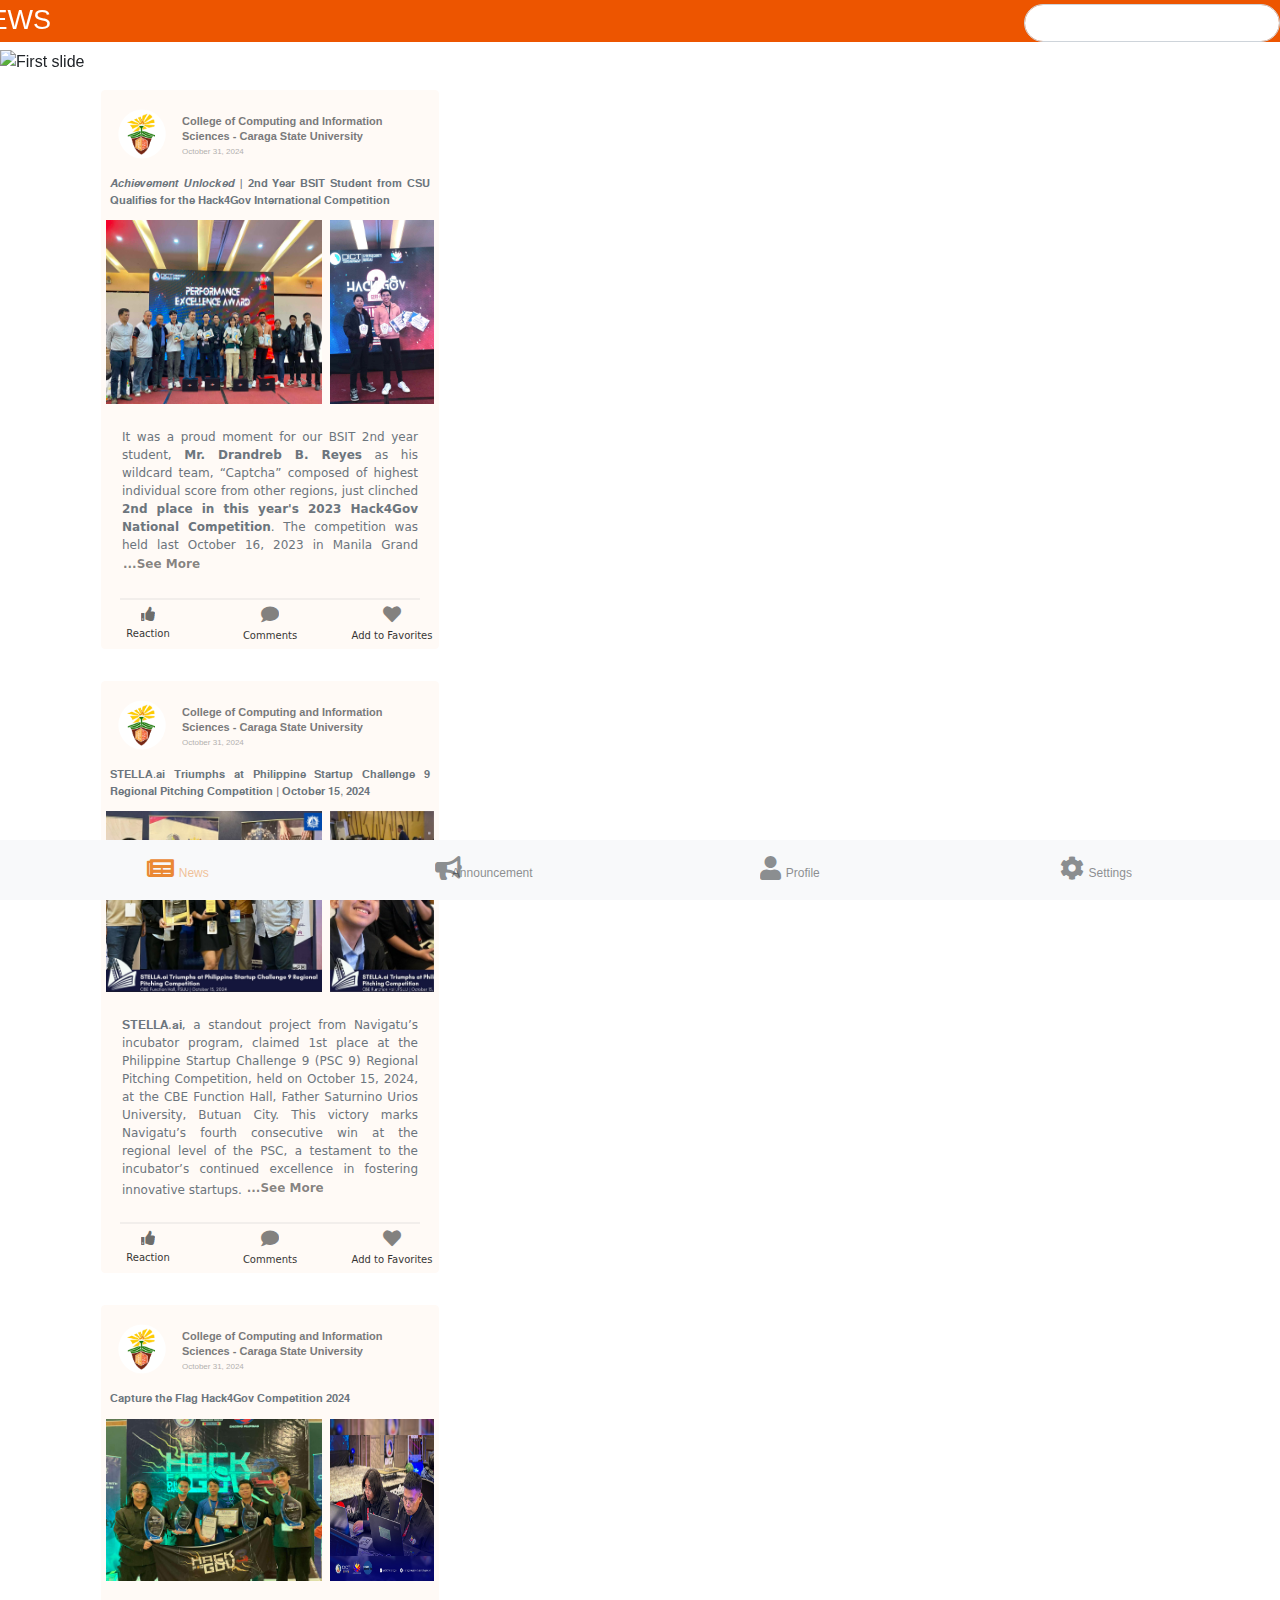
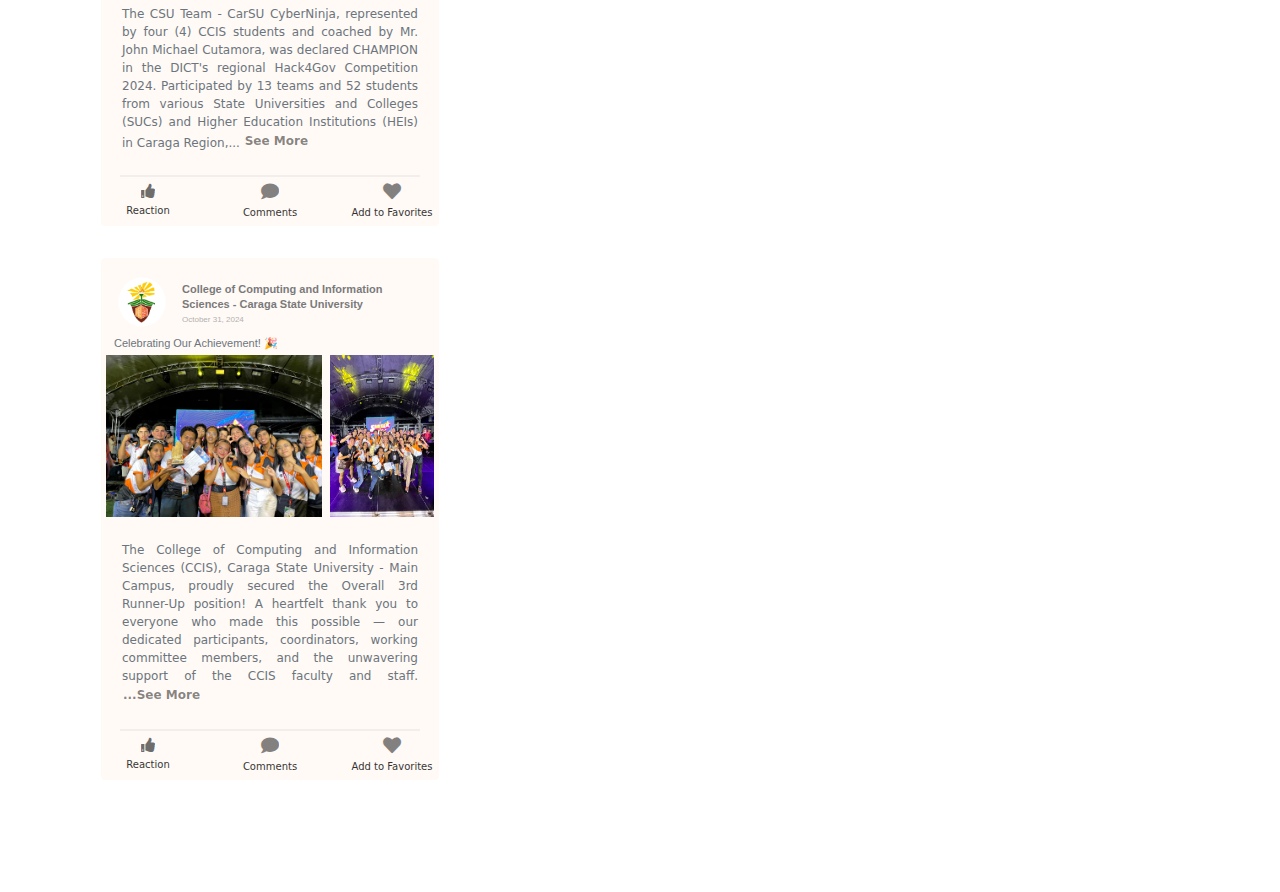
==== commit 9cf1b7ce: "added search function for news page user" ====
--- a/pages/index.html
+++ b/pages/index.html
@@ -8,7 +8,9 @@
       href="https://cdn.jsdelivr.net/npm/bootstrap@5.3.0/dist/css/bootstrap.min.css"
       rel="stylesheet"
     />
-    <link rel="stylesheet" href="/assets/index.css" />
+    <link rel="stylesheet" href="/assets/css/index.css" />
+    <link rel="stylesheet" href="/assets/css/index_admin.css" />
+
     <link
       href="https://stackpath.bootstrapcdn.com/bootstrap/4.5.2/css/bootstrap.min.css"
       rel="stylesheet"
@@ -20,45 +22,33 @@
   </head>
   <body>
     <!-- Header -->
-    <header class="header">
-      <div class="container">
-        <div class="row align-items-center">
-          <div class="col-2 col-md-auto text-center logo ps-0 ms-n2">
-            <img
-              src="\assets\images\logo\logo.png"
-              alt="CCIS Logo"
-              class="img-fluid mt-1"
-              style="height: 44px"
+    <header class="header" id="main-header">
+      <div class="row" id="header-row">
+        <div
+          class="col-4 col-md text-start ps-0 ms-n2"
+          id="nav-title-container"
+        >
+          <h3 class="mb-1 title" id="navtitle">NEWS</h3>
+        </div>
+
+        <div class="col-8 col-md-auto text-end search pt-1" id="search-container">
+          <form class="d-flex position-relative">
+            <input
+              class="form-control rounded-pill extended-search"
+              type="search"
+              aria-label="Search"
+              style="padding-right: 35px"
+              id="search-input"  
             />
-          </div>
-
-          <!-- Text Column -->
-          <div class="col-5 col-md text-start ps-0 ms-n2">
-            <h2 class="mb-2 title">CCIS CONNECT</h2>
-            <p class="mb-0 small">
-              College of Computing and Information Sciences
-            </p>
-          </div>
-
-          <div class="col col-md-auto text-end search">
-            <form class="d-flex position-relative">
-              <input
-                class="form-control rounded-pill extended-search"
-                type="search"
-                aria-label="Search"
-                style="padding-right: 35px"
-              />
-              <span
-                class="position-absolute end-0 top-50 translate-middle-y me-3"
-              >
-                <i class="bi bi-search"></i>
-                <!-- Bootstrap icon class for a search icon -->
-              </span>
-            </form>
-          </div>
+            <span class="position-absolute end-0 top-50 translate-middle-y me-3">
+              <i class="bi bi-search"></i>
+            </span>
+          </form>
         </div>
+        
       </div>
     </header>
+
     <!-- End Header -->
 
     <!-- Navbar -->
@@ -68,25 +58,25 @@
       <div class="container-fluid pl-4">
         <div class="row w-100 text-center">
           <div class="col-3">
-            <a class="nav-link btn-nav" href="index.html">
+            <a class="nav-link btn-nav" href="/pages/index.html">
               <i class="fas fa-newspaper"></i>
               <span>News</span>
             </a>
           </div>
           <div class="col-3">
-            <a class="nav-link btn-nav" href="Announcement.html">
+            <a class="nav-link btn-nav" href="/pages/Announcement.html">
               <i class="fas fa-bullhorn"></i>
               <span class="asq">Announcement</span>
             </a>
           </div>
           <div class="col-3">
-            <a class="nav-link btn-nav" href="#">
+            <a class="nav-link btn-nav" href="/pages/Profile.html">
               <i class="fas fa-user"></i>
               <span clas>Profile</span>
             </a>
           </div>
           <div class="col-3">
-            <a class="nav-link btn-nav" href="#">
+            <a class="nav-link btn-nav" href="/pages/Settings.html">
               <i class="fas fa-cog"></i>
               <span>Settings</span>
             </a>
@@ -143,7 +133,7 @@
           </div>
           <div class="carousel-item">
             <img
-              src="a/ssets/images/Slides/3.jpg"
+              src="/assets/images/Slides/3.jpg"
               class="d-block w-100"
               alt="Third slide"
             />
@@ -528,41 +518,61 @@
             <!-- Comments Section -->
             <div class="container mt-2 comment-section d-none">
               <div class="row">
-                  <div class="col-12">
-                      <!-- Comments Container -->
-                      <div class="comments-container mt-4">
-                          <!-- Example Comments -->
-                          <div class="d-flex align-items-start m-2 pb-2 comment">
-                              <img src="/assets/images/Profile/profile pic 2.jpg" alt="Profile Picture" class="profile-pic" />
-                              <div class="ms-2">
-                                  <b class="user-name">John Doe</b>
-                                  <p class="comment-text">Congratulations on this amazing achievement!</p>
-                              </div>
-                          </div>
-                          <div class="d-flex align-items-start m-2 pb-2 comment">
-                              <img src="/assets/images/Profile/profile pic 3.jpg" alt="Profile Picture" class="profile-pic" />
-                              <div class="ms-2">
-                                  <b class="user-name">Mike Frost</b>
-                                  <p class="comment-text">Amazing work! Wishing you all the best for the future.</p>
-                              </div>
-                          </div>
+                <div class="col-12">
+                  <!-- Comments Container -->
+                  <div class="comments-container mt-4">
+                    <!-- Example Comments -->
+                    <div class="d-flex align-items-start m-2 pb-2 comment">
+                      <img
+                        src="/assets/images/Profile/profile pic 2.jpg"
+                        alt="Profile Picture"
+                        class="profile-pic"
+                      />
+                      <div class="ms-2">
+                        <b class="user-name">John Doe</b>
+                        <p class="comment-text">
+                          Congratulations on this amazing achievement!
+                        </p>
                       </div>
+                    </div>
+                    <div class="d-flex align-items-start m-2 pb-2 comment">
+                      <img
+                        src="/assets/images/Profile/profile pic 3.jpg"
+                        alt="Profile Picture"
+                        class="profile-pic"
+                      />
+                      <div class="ms-2">
+                        <b class="user-name">Mike Frost</b>
+                        <p class="comment-text">
+                          Amazing work! Wishing you all the best for the future.
+                        </p>
+                      </div>
+                    </div>
                   </div>
-                  <!-- Add Comment Form -->
-                  <div class="col-12 mt-4 pb-2">
-                      <div class="d-flex align-items-start">
-                          <img src="/assets/images/Profile/Profile Pic.png" alt="Your Profile Picture" class="profile-pic" />
-                          <div class="ms-2 flex-grow-1">
-                              <input type="text" class="form-control small-input comment-input" placeholder="Add a comment..." />
-                          </div>
-                          <button class="btn post-btn-custom ms-2 add-comment-btn">
-                              <i class="fas fa-paper-plane"></i>
-                          </button>
-                      </div>
+                </div>
+                <!-- Add Comment Form -->
+                <div class="col-12 mt-4 pb-2">
+                  <div class="d-flex align-items-start">
+                    <img
+                      src="/assets/images/Profile/Profile Pic.png"
+                      alt="Your Profile Picture"
+                      class="profile-pic"
+                    />
+                    <div class="ms-2 flex-grow-1">
+                      <input
+                        type="text"
+                        class="form-control small-input comment-input"
+                        placeholder="Add a comment..."
+                      />
+                    </div>
+                    <button class="btn post-btn-custom ms-2 add-comment-btn">
+                      <i class="fas fa-paper-plane"></i>
+                    </button>
                   </div>
-              </div>
-          </div>
-          
+                </div>
+              </div>
+            </div>
+
             <!-- End Comment Display -->
           </div>
 
@@ -578,7 +588,7 @@
             <div class="profile-container">
               <div class="profilepic">
                 <img
-                  src="/ssets/images/Profile/Profile Pic.png"
+                  src="/assets/images/Profile/Profile Pic.png"
                   alt="Profile Picture"
                   width="50px"
                 />
@@ -690,38 +700,37 @@
             <!-- Comment Display -->
             <div class="container mt-2 comment-section d-none">
               <div class="row">
-                  <div class="col-12">
-                      <!-- Example Comment -->
-                      <div class="comments-container mt-4">
-                          <!-- Dynamic Comments will be inserted here -->
-                      </div>
+                <div class="col-12">
+                  <!-- Example Comment -->
+                  <div class="comments-container mt-4">
+                    <!-- Dynamic Comments will be inserted here -->
                   </div>
-                  <!-- Add Comment Form -->
-                  <div class="col-12 mt-4 pb-2">
-                      <div class="d-flex align-items-start">
-                          <img
-                              src="/assets/images/Profile/Profile Pic.png"
-                              alt="Your Profile Picture"
-                              class="profile-pic"
-                          />
-                          <div class="ms-2 flex-grow-1">
-                              <input
-                                  type="text"
-                                  class="form-control small-input comment-input"
-                                  placeholder="Add a comment..."
-                              />
-                          </div>
-                          <button
-                              class="btn post-btn-custom ms-2 add-comment-btn"
-                          >
-                              <i class="fas fa-paper-plane"></i>
-                          </button>
-                      </div>
+                </div>
+                <!-- Add Comment Form -->
+                <div class="col-12 mt-4 pb-2">
+                  <div class="d-flex align-items-start">
+                    <img
+                      src="/assets/images/Profile/Profile Pic.png"
+                      alt="Your Profile Picture"
+                      class="profile-pic"
+                    />
+                    <div class="ms-2 flex-grow-1">
+                      <input
+                        type="text"
+                        class="form-control small-input comment-input"
+                        placeholder="Add a comment..."
+                      />
+                    </div>
+                    <button class="btn post-btn-custom ms-2 add-comment-btn">
+                      <i class="fas fa-paper-plane"></i>
+                    </button>
                   </div>
-              </div>
-          </div>
-          
-          <!-- End Reaction -->
+                </div>
+              </div>
+            </div>
+
+            <!-- End Reaction -->
+          </div>
         </div>
       </div>
 
@@ -795,114 +804,134 @@
               <button class="toggle-btn btn btn-link p-0">...See More</button>
             </p>
           </div>
-        <!-- Reaction Area -->
-        <div class="row">
-          <div class="container text-secondary">
-            <hr
-              style="
-                width: 89%;
-                border-color: #ccc;
-                border-width: 2px;
-                margin: 0 auto;
-              "
-            />
-          </div>
-
-          <div class="col-4 interaction">
-            <div class="reaction-container text-center position-relative">
-              <!-- Reaction Emojis Container -->
-              <div id="reactionEmojis" class="reaction-emojis">
-                <span class="emoji" data-reaction="👍">👍</span>
-                <span class="emoji" data-reaction="👏">👏</span>
-                <span class="emoji" data-reaction="❤️">❤️</span>
-                <span class="emoji" data-reaction="😂">😂</span>
-                <span class="emoji" data-reaction="😮">😮</span>
-                <span class="emoji" data-reaction="😢">😢</span>
-              </div>
-
-              <!-- Like Button -->
-              <button id="likeButton" class="reaction-btn btn btn-link">
-                <i class="fas fa-thumbs-up"></i>
-                <!-- Like icon -->
-                <span id="selectedReaction">Reaction</span>
-              </button>
-            </div>
-          </div>
-          <!-- Comment Button -->
-          <div class="col-4 text-secondary interaction">
-            <div class="interaction-item comment-toggle">
-              <i class="fas fa-comment"></i>
-              <span>Comments</span>
-            </div>
-          </div>
-
-          <!-- End Comment -->
-
-          <!-- Favorites -->
-          <div class="col-4 text-secondary interaction">
-            <div class="interaction-item favorite-toggle">
-              <i class="fas fa-heart"></i>
-              <span>Add to Favorites</span>
-            </div>
-          </div>
-
-          <!-- End Favorites -->
-
-          <!-- Comment Display -->
-
-          <!-- Comments Section -->
-          <!-- Comments Section -->
-<div class="container mt-2 comment-section d-none">
-  <div class="row">
-    <div class="col-12">
-      <!-- Example Comment -->
-      <div class="comments-container mt-4">
-        <!-- Existing Comments -->
-        <div class="d-flex align-items-start m-2 pb-2 comment">
-          <img src="/assets/images/Profile/profile pic 2.jpg" alt="Profile Picture" class="profile-pic" />
-          <div class="ms-2">
-            <b class="user_name">John Doe</b>
-            <p class="comment-text">Congratulations on this amazing achievement!</p>
-          </div>
-        </div>
-        <div class="d-flex align-items-start m-2 mb-2 comment">
-          <img src="/assets/images/Profile/profile pic 3.jpg" alt="Profile Picture" class="profile-pic" />
-          <div class="ms-2">
-            <b class="user_name">Mike Frost</b>
-            <p class="comment-text">Amazing work! Wishing you all the best for the future.</p>
-          </div>
-        </div>
-      </div>
-    </div>
-
-    <!-- Add Comment Form -->
-    <div class="col-12 mt-4 pb-2">
-      <div class="d-flex align-items-start">
-        <img src="/assets/images/Profile/Profile Pic.png" alt="Your Profile Picture" class="profile-pic" />
-        <div class="ms-2 flex-grow-1">
-          <input type="text" class="form-control small-input comment-input" placeholder="Add a comment..." />
-        </div>
-        <button class="btn post-btn-custom ms-2 add-comment-btn">
-          <i class="fas fa-paper-plane"></i>
-        </button>
-      </div>
-    </div>
-  </div>
-</div>
-
-          <!-- End Comment Display -->
-        </div>
-
-        <!-- End Reaction -->
+          <!-- Reaction Area -->
+          <div class="row">
+            <div class="container text-secondary">
+              <hr
+                style="
+                  width: 89%;
+                  border-color: #ccc;
+                  border-width: 2px;
+                  margin: 0 auto;
+                "
+              />
+            </div>
+
+            <div class="col-4 interaction">
+              <div class="reaction-container text-center position-relative">
+                <!-- Reaction Emojis Container -->
+                <div id="reactionEmojis" class="reaction-emojis">
+                  <span class="emoji" data-reaction="👍">👍</span>
+                  <span class="emoji" data-reaction="👏">👏</span>
+                  <span class="emoji" data-reaction="❤️">❤️</span>
+                  <span class="emoji" data-reaction="😂">😂</span>
+                  <span class="emoji" data-reaction="😮">😮</span>
+                  <span class="emoji" data-reaction="😢">😢</span>
+                </div>
+
+                <!-- Like Button -->
+                <button id="likeButton" class="reaction-btn btn btn-link">
+                  <i class="fas fa-thumbs-up"></i>
+                  <!-- Like icon -->
+                  <span id="selectedReaction">Reaction</span>
+                </button>
+              </div>
+            </div>
+            <!-- Comment Button -->
+            <div class="col-4 text-secondary interaction">
+              <div class="interaction-item comment-toggle">
+                <i class="fas fa-comment"></i>
+                <span>Comments</span>
+              </div>
+            </div>
+
+            <!-- End Comment -->
+
+            <!-- Favorites -->
+            <div class="col-4 text-secondary interaction">
+              <div class="interaction-item favorite-toggle">
+                <i class="fas fa-heart"></i>
+                <span>Add to Favorites</span>
+              </div>
+            </div>
+
+            <!-- End Favorites -->
+
+            <!-- Comment Display -->
+
+            <!-- Comments Section -->
+            <!-- Comments Section -->
+            <div class="container mt-2 comment-section d-none">
+              <div class="row">
+                <div class="col-12">
+                  <!-- Example Comment -->
+                  <div class="comments-container mt-4">
+                    <!-- Existing Comments -->
+                    <div class="d-flex align-items-start m-2 pb-2 comment">
+                      <img
+                        src="/assets/images/Profile/profile pic 2.jpg"
+                        alt="Profile Picture"
+                        class="profile-pic"
+                      />
+                      <div class="ms-2">
+                        <b class="user_name">John Doe</b>
+                        <p class="comment-text">
+                          Congratulations on this amazing achievement!
+                        </p>
+                      </div>
+                    </div>
+                    <div class="d-flex align-items-start m-2 mb-2 comment">
+                      <img
+                        src="/assets/images/Profile/profile pic 3.jpg"
+                        alt="Profile Picture"
+                        class="profile-pic"
+                      />
+                      <div class="ms-2">
+                        <b class="user_name">Mike Frost</b>
+                        <p class="comment-text">
+                          Amazing work! Wishing you all the best for the future.
+                        </p>
+                      </div>
+                    </div>
+                  </div>
+                </div>
+
+                <!-- Add Comment Form -->
+                <div class="col-12 mt-4 pb-2">
+                  <div class="d-flex align-items-start">
+                    <img
+                      src="/assets/images/Profile/Profile Pic.png"
+                      alt="Your Profile Picture"
+                      class="profile-pic"
+                    />
+                    <div class="ms-2 flex-grow-1">
+                      <input
+                        type="text"
+                        class="form-control small-input comment-input"
+                        placeholder="Add a comment..."
+                      />
+                    </div>
+                    <button class="btn post-btn-custom ms-2 add-comment-btn">
+                      <i class="fas fa-paper-plane"></i>
+                    </button>
+                  </div>
+                </div>
+              </div>
+            </div>
+
+            <!-- End Comment Display -->
+          </div>
+
+          <!-- End Reaction -->
         </div>
       </div>
       <!-- End Third Card -->
-
-  
-<br>
-<br>
-<br>
-<br>
+    </div>
+
+    <br />
+    <br />
+    <br />
+    <br />
 
     <!-- </div> -->
     <link
@@ -914,6 +943,10 @@
 
     <!-- JS -->
     <script src="/assets/js/newsfeed.js"></script>
+    <script src="/assets/js/index_admin.js" type="module"></script>
+    <!-- Fuse JS for Search -->
+    <script src="https://cdn.jsdelivr.net/npm/fuse.js@6.4.6/dist/fuse.min.js"></script>
+
 
     <!-- JS NAVBAR -->
     <script src="https://kit.fontawesome.com/a076d05399.js"></script>
--- a/assets/css/index.css
+++ b/assets/css/index.css
@@ -0,0 +1,439 @@
+h2.title {
+  color: rgb(231, 231, 231);
+  font-size: 12px;
+  font-weight: bold;
+  margin-left: -18px;
+}
+p.small {
+  color: rgb(231, 231, 231);
+  font-size: 8px;
+  letter-spacing: -0.2px;
+
+  margin-left: -18px;
+  font-family: sans-serif;
+}
+.header {
+  text-align: center;
+  background-color: #ed5500;
+}
+/* .article {
+  margin-bottom: 30px;
+} */
+.card-img-top {
+  height: 200px;
+  object-fit: cover;
+}
+
+div.logo {
+  margin-left: -10px;
+}
+.extended-search {
+  width: 200%; /* Ensures it fills the parent container */
+  max-width: 400px; /* Optional: Set a max width for control */
+  padding-left: 15px; /* Adds some padding for better aesthetics */
+  padding-right: 15px;
+}
+
+.search {
+  margin-left: -20px;
+}
+
+.user_name {
+  font-size: 11px; /* Adjust the size as needed */
+  font-weight: bold; /* Optional: add bold for emphasis */
+  margin-bottom: 0; /* Remove bottom margin to prevent spacing */
+  opacity: 60%;
+  line-height: 15px;
+}
+
+small.date {
+  display: block; /* Ensures it goes to the next line */
+  opacity: 60%;
+  font-size: 8px; /* Adjust the size to make it more readable */
+  margin-top: 2px; /* Adds a small space between the name and date */
+  margin-left: 0; /* Reset margin if needed */
+}
+
+.profile-container {
+  display: flex;
+  align-items: center;
+  margin-top: 10px;
+}
+.profilepic img {
+  border-radius: 50%;
+}
+.profile-info {
+  margin-left: 15px;
+}
+.user_name {
+  margin-bottom: 0;
+  font-weight: bold;
+}
+.date {
+  color: gray;
+}
+
+.title {
+  font-size: 11px;
+  text-align: justify;
+}
+
+.cardtext {
+  font-size: 12px;
+  text-align: justify;
+  font-family: system-ui, -apple-system, BlinkMacSystemFont, "Segoe UI", Roboto,
+    Oxygen, Ubuntu, Cantarell, "Open Sans", "Helvetica Neue", sans-serif;
+}
+
+/* STICKY */
+/* Ensure the header stays at the top */
+header.header {
+  position: sticky;
+  top: 0;
+  z-index: 1000;
+}
+
+/* Make the carousel sticky below the header */
+/* .carousel {
+  position: sticky;
+  top: 60px; 
+  z-index: 999;
+  background-color: #fff; 
+} */
+
+/* search */
+.extended-search {
+  padding-right: 35px; /* Adjust padding to make space for the icon */
+  border: 2px solid #f25c2a; /* Adjust the border color to your desired color */
+  background-color: white;
+  color: #333;
+}
+
+.search .position-absolute i {
+  font-size: 1.2em; /* Adjust icon size as needed */
+  color: #333; /* Icon color */
+}
+
+/* card */
+.card {
+  background-color: #fffaf6 !important;
+  border: 1px solid #fffaf6 !important;
+}
+
+/* See More */
+.toggle-btn {
+  color: rgba(0, 0, 0, 0.493) !important; /* Black with 60% opacity */
+  text-decoration: none !important;
+  font-size: 12px !important;
+  margin-bottom: 4px !important;
+  font-weight: bold !important;
+}
+
+.toggle-btn:hover {
+  color: rgba(0, 0, 0, 0.534) !important; /* Slightly darker on hover */
+}
+
+/* Reaction */
+.reaction-container {
+  position: relative;
+}
+
+.reaction-emojis {
+  display: none;
+  position: absolute;
+  bottom: 40px;
+  right: 0;
+  background: #fff6f6;
+  padding: 5px 10px;
+  border-radius: 20px;
+  box-shadow: 0px 4px 8px rgba(0, 0, 0, 0.2);
+  white-space: nowrap;
+}
+
+.reaction-emojis .emoji {
+  font-size: 24px;
+  cursor: pointer;
+  margin: 0 5px;
+  transition: transform 0.2s;
+}
+
+.reaction-emojis .emoji:hover {
+  transform: scale(1.2);
+}
+
+.reaction-btn {
+  font-size: 12px; /* Adjusted font size */
+  color: black !important; /* Ensure the text color is black */
+  opacity: 50px;
+  text-decoration: none;
+  display: flex !important; /* Override inline-block to flex with !important */
+  align-items: center;
+  flex-direction: column; /* Ensure text below icon */
+}
+
+.reaction-btn i {
+  margin-bottom: 5px; /* Space between icon and text */
+  opacity: 0.7;
+}
+
+.reaction-btn span {
+  font-size: 10px; /* Ensure the font size is applied */
+  color: black !important; /* Ensure the text color is black */
+}
+
+#selectedReaction {
+  font-size: 10px; /* Ensure the font size is applied */
+  color: black !important; /* Ensure the text color is black */
+}
+
+/* Icon styling and interaction */
+.interaction {
+  display: flex;
+  align-items: center;
+  justify-content: center;
+  font-size: 12px; /* Adjusted font size */
+  flex-direction: row; /* Place text beside icon by default */
+}
+
+.interaction-item {
+  display: flex;
+  flex-direction: column; /* Ensure text below icon */
+  align-items: center;
+}
+
+.interaction-item i {
+  font-size: 18px; /* Adjust size for consistency */
+  margin-bottom: 5px; /* Space between icon and text */
+  opacity: 0.6; /* Initial opacity */
+  transition: opacity 0.3s ease, color 0.3s ease; /* Smooth transition */
+}
+
+.interaction:hover i {
+  color: #EA8934; /* Highlight color */
+  opacity: 1; /* Full opacity on hover */
+}
+
+.text-secondary {
+  color: #6c757d !important;
+}
+
+/* Media Query for Mobile Screens */
+@media (max-width: 768px) {
+  .reaction-btn,
+  .interaction-item {
+    flex-direction: column; /* Place text below icon on mobile */
+  }
+
+  .interaction-item i {
+    margin-bottom: 5px; /* Adjust spacing between icon and text on mobile */
+    margin-right: 0; /* Remove right margin */
+  }
+}
+
+.pt-2 {
+  padding-top: 0 !important;
+}
+
+.interaction-item,
+.span {
+  font-size: 10px; /* Consistent font size */
+  color: black !important; /* Ensure the text color is black */
+}
+
+
+/*  */
+.reaction-container {
+  position: relative;
+}
+
+.reaction-emojis {
+  position: absolute;
+  left: 150%;
+  margin-left: 66px !important;
+  bottom: 100%;
+  margin-bottom: 10px;
+  transform: translateX(-50%);
+  display: flex;
+  justify-content: space-around;
+  background: rgb(255, 255, 255);
+  border: 1px solid #ddd;
+  border-radius: 8px;
+  padding: 8px 12px;
+  box-shadow: 0 4px 8px rgba(0, 0, 0, 0.2);
+  z-index: 10;
+  width: fit-content; /* Allow container to fit the content width */
+  min-width: 160px;
+  max-width: 90vw;
+  white-space: nowrap; /* Prevents emojis from wrapping to a new line */
+  overflow-x: auto;
+  display: none;
+}
+
+.emoji {
+  padding: 5px;
+  cursor: pointer;
+  flex: 0 0 auto;
+  font-size: 1.5rem;
+}
+
+@media (max-width: 480px) {
+  .emoji {
+    font-size: 1.2rem;
+  }
+}
+
+.interaction {
+  font-family: system-ui, -apple-system, BlinkMacSystemFont, "Segoe UI", Roboto,
+    Oxygen, Ubuntu, Cantarell, "Open Sans", "Helvetica Neue", sans-serif;
+  opacity: 80%;
+}
+
+/* NAVBAR */
+/* General reset for row and column */
+
+
+.col-3 {
+  padding: 0; /* Remove padding from columns */
+  display: flex; /* Ensure columns are flex containers */
+  flex-direction: column;
+  align-items: center;
+  justify-content: center;
+}
+
+/* Align icons and text in the center */
+.nav-link {
+  display: flex;
+  flex-direction: column;
+  align-items: center;
+  justify-content: center;
+  height: 100%;
+  text-decoration: none; /* Remove underline */
+  width: 100%; /* Ensure nav-link takes full width */
+  padding: 5px 0; /* Adjust spacing */
+  color: inherit; /* Ensure color inherits */
+}
+
+.nav-link:hover,
+.nav-link:focus,
+.nav-link.active {
+  color: #ea8934; /* Highlight text and icons */
+}
+
+/* Adjust opacity on icons when not active */
+.nav-link i {
+  font-size: 24px; /* Adjust size for consistency */
+  margin-bottom: 4px; /* Space between icon and text */
+  opacity: 0.5; /* Initial opacity */
+  transition: opacity 0.3s ease; /* Smooth transition */
+}
+
+.nav-link:hover i,
+.nav-link:focus i,
+.nav-link.active i {
+  opacity: 1; /* Full opacity when active */
+}
+
+/* Text styling */
+.nav-link span {
+  font-size: 12px; /* Adjust text size */
+  text-align: center; /* Center text under icon */
+  opacity: 0.5; /* Initial opacity */
+}
+
+/* Fix alignment on smaller screens */
+@media (max-width: 768px) {
+  .nav-link i {
+    font-size: 20px;
+  }
+
+  .nav-link span {
+    font-size: 10px;
+  }
+}
+
+.navbar.fixed-bottom .container-fluid {
+  padding-right: 0; /* Remove right padding */
+  padding-left: 0; /* Remove left padding */
+}
+
+.asq {
+  margin-left: -15px;
+}
+i,
+/* .fas {
+  opacity: 10%;
+} */
+
+
+/* COMMENT */
+
+/* General Styles */
+.comment-section {
+  font-size: 0.875rem; /* Small font size for comments */
+}
+
+.profile-pic {
+  border-radius: 50%;
+  width: 40px;
+  height: 40px;
+}
+
+.comment-text {
+  margin-bottom: 0;
+  font-size: 12px ;/* Consistent font size for comments */
+  color: #555; /* Subtle text color */
+}
+
+.small-input {
+  font-size: 0.85rem; /* Smaller text for input field */
+  border-radius: 10px; /* Match rounded look with comments */
+  border: 1px solid #ccc; /* Subtle border */
+  padding: 8px; /* Add some padding for better UX */
+}
+
+.small-input:focus {
+  outline: none;
+  border-color: #e98935; /* Match the post button color */
+  box-shadow: 0 0 5px rgba(233, 137, 53, 0.5); /* Subtle glow */
+}
+
+/* Post Button Styling */
+.post-btn-custom {
+  background-color: #E98935 !important; /* Orange background */
+  border: none;
+  padding: 0.5rem;
+  font-size: 1rem;
+  display: flex;
+  align-items: center;
+  justify-content: center;
+}
+
+.post-btn-custom i {
+  color: rgb(255, 255, 255) !important; /* White icon */
+  opacity: 100%;
+}
+
+.post-btn-custom:hover {
+  background-color: #D77A2D !important; /* Darker orange */
+  transition: background-color 0.3s ease; /* Smooth hover effect */
+}
+
+/* Username */
+#user_name {
+  font-size: 12px;
+  opacity: 80%;
+}
+
+/* Comment Container */
+.comment {
+  font-size: 0.85rem; /* Consistent font size */
+  padding: 0.5rem 0; /* Spacing between comments */
+  border-bottom: 1px solid #e6e6e6; /* Add separation */
+}
+
+/* Search */
+.highlight {
+  background-color: yellow; /* Highlight color */
+  font-weight: bold; /* Optional: make the highlighted text bold */
+  color: black; /* Optional: change the text color to black */
+}
--- a/assets/css/index_admin.css
+++ b/assets/css/index_admin.css
@@ -0,0 +1,321 @@
+#header{
+  text-align: left !important;
+  padding-top: 5px;
+  padding-bottom: 5px;
+}
+
+.card {
+  position: relative; /* Ensure the card container is relative for the absolute positioning */
+}
+
+.options-icon {
+  position: absolute; /* Position the options button absolutely inside the card */
+  top: 8px; /* Adjust the distance from the top */
+  right: 8px; /* Adjust the distance from the right */
+  z-index: 10; /* Ensure it appears above other content */
+  margin-top: -15px;
+  opacity: 90%;
+}
+
+/* Mobile Styling */
+@media (max-width: 767px) {
+  .options-icon {
+    position: absolute; /* Keep it absolute to the card container */
+    top: 8px; /* Adjust the top margin */
+    right: 8px; /* Adjust the right margin */
+  }
+}
+
+.comments-container {
+  margin-left: 15px;
+  margin-right: 15px;
+}
+
+/* NAVBAR */
+
+#bottomNavbar .nav-link {
+  display: flex;
+  flex-direction: column;
+  align-items: center;
+  justify-content: center;
+  color: #6c757d; /* Default color */
+  text-decoration: none;
+}
+
+#bottomNavbar .nav-link.active {
+  color: #f25c2a; /* Active link color */
+}
+
+/* MODAL FOR EDIT */
+
+/* Target the modal with the ID "editModal" */
+#editModal .modal-dialog {
+  max-width: 600px;
+  margin: 0 20px; /* Adds margin to both sides */
+}
+
+#editModal .modal-content {
+  background-color: #f8f9fa;
+  border-radius: 10px;
+  box-shadow: 0 5px 15px rgba(0, 0, 0, 0.3);
+}
+
+#editModal .modal-header {
+  background-color: #ed5500;
+  color: white;
+  border-bottom: 2px solid #f5f5f5;
+}
+
+#editModal .modal-title {
+  font-weight: bold;
+  font-size: 1.25rem;
+}
+
+#editModal .btn-close {
+  color: white;
+}
+
+#editModal .modal-body {
+  padding: 2rem;
+}
+
+#editModal .form-label {
+  font-weight: bold;
+  color: #333;
+}
+
+#editModal .form-control {
+  border-radius: 5px;
+  border: 1px solid #ccc;
+  padding: 10px;
+}
+
+#editModal .form-control:focus {
+  border-color: #ed5500;
+  box-shadow: 0 0 5px rgba(237, 85, 0, 0.5);
+}
+
+#editModal .modal-footer {
+  border-top: 1px solid #f5f5f5;
+}
+
+#editModal .btn-secondary {
+  background-color: #ccc;
+  color: #333;
+  border-color: #ccc;
+}
+
+#editModal .btn-secondary:hover {
+  background-color: #999;
+}
+
+#editModal .btn-primary {
+  background-color: #ed5500;
+  border-color: #ed5500;
+}
+
+#editModal .btn-primary:hover {
+  background-color: #d54b00;
+  border-color: #d54b00;
+}
+
+/* END MODAL FOR EDIT*/
+
+/* MODAL FOR DELETE */
+/* Target the modal with the ID "deleteModal" */
+#deleteModal .modal-dialog {
+  max-width: 500px;
+  margin: 0 20px; /* Adds margin to both sides */
+}
+
+#deleteModal .modal-content {
+  background-color: #f8f9fa;
+  border-radius: 10px;
+  box-shadow: 0 5px 15px rgba(0, 0, 0, 0.3);
+}
+
+#deleteModal .modal-header {
+  background-color: #ed5500;
+  color: white;
+  border-bottom: 2px solid #f5f5f5;
+}
+
+#deleteModal .modal-title {
+  font-weight: bold;
+  font-size: 1.25rem;
+}
+
+#deleteModal .btn-close {
+  color: white;
+}
+
+#deleteModal .modal-body {
+  padding: 2rem;
+  text-align: center;
+  font-size: 1rem;
+}
+
+#deleteModal .modal-footer {
+  border-top: 1px solid #f5f5f5;
+}
+
+#deleteModal .btn-secondary {
+  background-color: #ccc;
+  color: #333;
+  border-color: #ccc;
+}
+
+#deleteModal .btn-secondary:hover {
+  background-color: #999;
+}
+
+#deleteModal .btn-danger {
+  background-color: #ed5500;
+  border-color: #ed5500;
+}
+
+#deleteModal .btn-danger:hover {
+  background-color: #d54b00;
+  border-color: #d54b00;
+}
+
+/* Create Modal */
+/* Target the modal with the ID "editModal" */
+#CreateModal .modal-dialog {
+  max-width: 600px;
+  margin: 0 20px; /* Adds margin to both sides */
+}
+
+#CreateModal .modal-content {
+  background-color: #f8f9fa;
+  border-radius: 10px;
+  box-shadow: 0 5px 15px rgba(0, 0, 0, 0.3);
+}
+
+#CreateModal .modal-header {
+  background-color: #ed5500;
+  color: white;
+  border-bottom: 2px solid #f5f5f5;
+}
+
+#CreateModal .modal-title {
+  font-weight: bold;
+  font-size: 1.25rem;
+}
+
+#CreateModal .btn-close {
+  color: white;
+}
+
+#CreateModal .modal-body {
+  padding: 2rem;
+}
+
+#CreateModal .form-label {
+  font-weight: bold;
+  color: #333;
+}
+
+#CreateModal .form-control {
+  border-radius: 5px;
+  border: 1px solid #ccc;
+  padding: 10px;
+}
+
+#CreateModal .form-control:focus {
+  border-color: #ed5500;
+  box-shadow: 0 0 5px rgba(237, 85, 0, 0.5);
+}
+
+#CreateModal .modal-footer {
+  border-top: 1px solid #f5f5f5;
+}
+
+#CreateModal .btn-secondary {
+  background-color: #ccc;
+  color: #333;
+  border-color: #ccc;
+}
+
+#CreateModal .btn-secondary:hover {
+  background-color: #999;
+}
+
+#CreateModal .btn-primary {
+  background-color: #ed5500;
+  border-color: #ed5500;
+}
+
+#CreateModal .btn-primary:hover {
+  background-color: #d54b00;
+  border-color: #d54b00;
+}
+
+/* END MODAL FOR EDIT*/
+
+/* Button */
+
+#btn-custom-post {
+  background-color: #fd7e14;
+  border-color: #fd7e14;
+  color: #fff;
+  padding: 5px;
+}
+#btn-custom-post:hover {
+  background-color: #ea8934;
+  border-color: #ea8934;
+}
+
+#navtitle
+{
+  padding-top: 4px;
+  color: white;
+  font-size: 27px;
+  margin-left: -15px;
+
+}
+
+
+
+/* SEARCH */
+/* Suggestions Container */
+.suggestions {
+  display: block !important; /* Force display */
+  background-color: #fff;
+  border: 1px solid #ddd;
+  border-radius: 4px; /* Optional: rounded corners */
+  max-height: 300px; /* Limit height to avoid overflow */
+  overflow-y: auto; /* Add scroll for overflow */
+  z-index: 1000;
+font-size: 12px;
+}
+
+/* Individual Suggestion Item */
+.suggestion-item {
+  padding: 10px;
+  cursor: pointer;
+  font-size: 14px;
+  border-bottom: 1px solid #ddd;
+  background-color: #fff; /* Ensure white background */
+}
+
+.suggestion-item:hover {
+  background-color: #f4f4f4;
+}
+
+.suggestion-item:last-child {
+  border-bottom: none;
+}
+
+/* Title Styling in Suggestion */
+.suggestion-item strong {
+  display: block;
+  font-weight: bold;
+  color: #333; /* Optional: Customize title color */
+}
+
+/* Description Styling in Suggestion */
+.suggestion-item .description {
+  color: #666;
+  font-size: 13px;
+}
